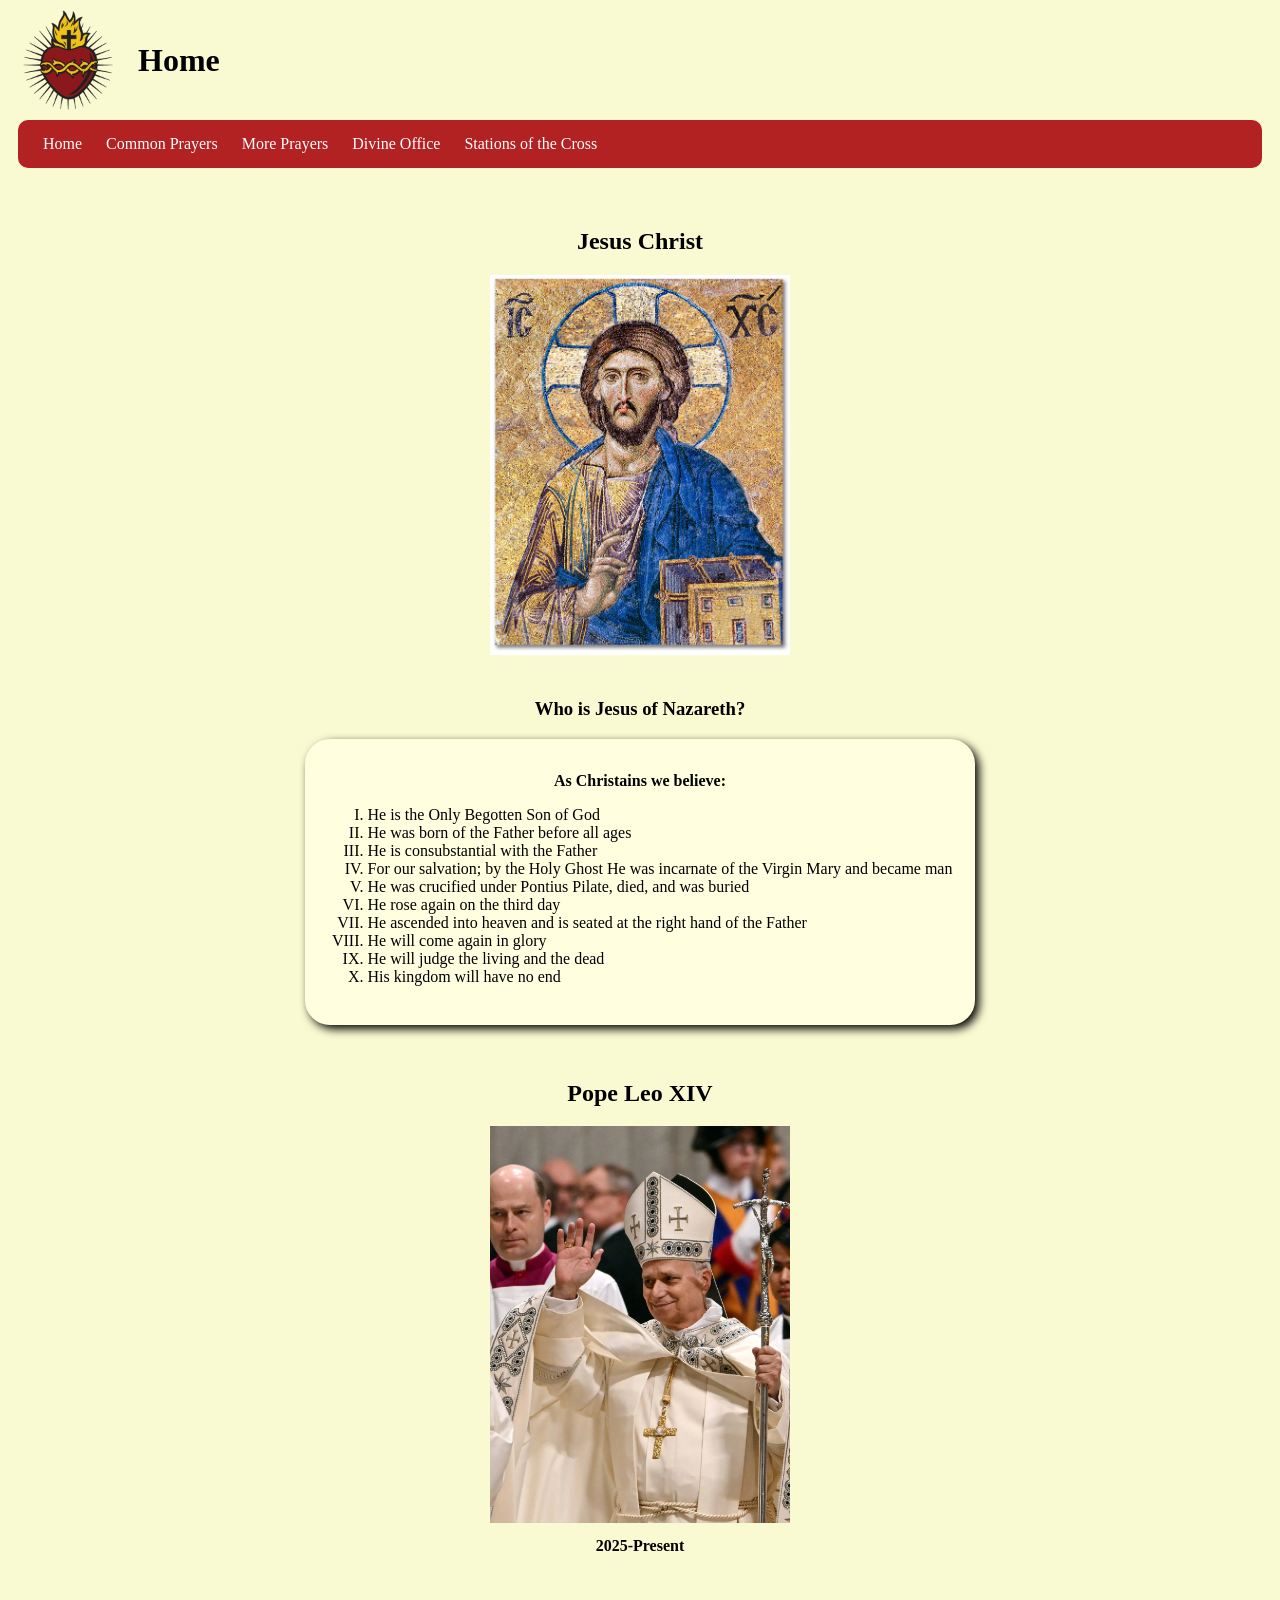
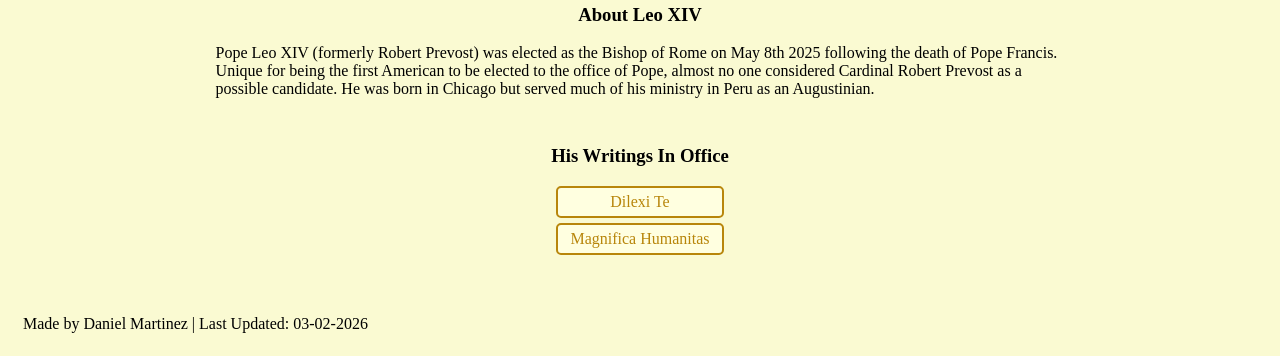
==== index.html @ 64991038 "added magnifica humanitas" ====
<!DOCTYPE html>
<html lang="en">
  <head>
    <meta charset="UTF-8">
    <meta name="viewport" content="width=device-width, initial-scale=1">
    <link rel="stylesheet" type="text/css" href="style/cath.css">
    <title>Homepage</title>
  </head>
  <body>
    <header>
      <img src="media/heart.png" width="100px">
      <h1>Home</h1>
    </header>
    <nav>
      <a href="index.html" class="barlink">Home</a>
      <a href="prayers.html" class="barlink">Common Prayers</a>
      <a href="prayers2.html" class="barlink">More Prayers</a>
      <a href="office.html" class="barlink">Divine Office</a>
      <a href="stations.html" class="barlink">Stations of the Cross</a>
    </nav>

    <article class="home">
      <section>
        <h2>Jesus Christ</h2>
        <img src="media/jesus.jpg" width="300">
      </section>
      <section>
        <h3>Who is Jesus of Nazareth?</h3>
        <div class="prayer" id="believe">
        <h4>As Christains we believe:</h4>
          <ol>
            <li>He is the Only Begotten Son of God</li>
            <li>He was born of the Father before all ages</li>
            <li>He is consubstantial with the Father</li>
            <li>For our salvation; by the Holy Ghost He was incarnate of the Virgin Mary and became man</li>
            <li>He was crucified under Pontius Pilate, died, and was buried</li>
            <li>He rose again on the third day</li>
            <li>He ascended into heaven and is seated at the right hand of the Father</li>
            <li>He will come again in glory</li>
            <li>He will judge the living and the dead</li>
            <li>His kingdom will have no end</li>
          </ol>
        </div>
      </section>
    </article>

    <article class="home">
      <section>
        <h2>Pope Leo XIV</h2>
        <img src="media/pope.png" width="300">
        <h4>2025-Present</h4>
      </section>
      <section>
        <h3>About Leo XIV</h3>
        <p>
          Pope Leo XIV (formerly Robert Prevost) was elected as the Bishop of Rome on May 8th 2025 following the death of Pope Francis.
          Unique for being the first American to be elected to the office of Pope, almost no one considered Cardinal Robert Prevost as a possible candidate.
          He was born in Chicago but served much of his ministry in Peru as an Augustinian.
        </p>
      </section>
      <section>
        <h3>His Writings In Office</h3>
        <a href="media/Dilexite.pdf" target="_blank"><p class="link">Dilexi Te</p></a>
        <a href="media/Magnificahumanitas.pdf" target="_blank"><p class="link">Magnifica Humanitas</p></a>
      </section>
    </article>

    <footer>Made by Daniel Martinez | Last Updated: 03-02-2026</footer>
  </body>
</html>
---- style/cath.css ----
.bothprayers {
  display: flex;
  flex-direction: row;
}

body {
  background-color: lightgoldenrodyellow;
}

header {
  display: flex;
  flex-direction: row;
  flex-wrap: nowrap;
  align-items: center;
  margin: 10px;
}

nav {
  background-color: firebrick;
  color: white;
  padding: 15px;
  margin: 10px;
  margin-bottom: 30px;
  border-radius: 10px;
}

footer {
  padding: 15px;
  margin-top: 30px;
}

section {
  margin: 10px;
}

ol {
  list-style-type: upper-roman;
}

span {
  font-size: smaller;
}

.barlink {
  color: white;
  margin: 10px;
}

.barlink:hover {
  color: gold;
}

.barlink:active {
  color: goldenrod;
}

h1 {
  padding-left: 20px;
}

h2, h3 {
  text-align: center;
}

h4 {
  text-align: center;
  margin: 10px;
}

hr {
  color: firebrick;
  margin: 20px;
}

p {
  margin: 8px;
}

.pname {
  text-align: center;
  margin: 20px;
}

.prayer {
  flex: 50;
  justify-content: space-between;
  background-color: lightyellow;
  border: 5px solid lightyellow;
  padding: 18px;
  margin: 15px;
  border-radius: 25px;
  box-shadow: 4px 4px 10px;
}

table, th, td{
  padding: 3px;
  border: 2px solid;
  border-collapse: collapse;
  background-color: lightyellow;
  text-align: center;
}

#hours {
  display: flex;
  justify-content: center;
  align-items: center;
}

.link {
  padding: 5px;
  border: 2px solid darkgoldenrod;
  margin: 5px;
  background-color: lightyellow;
  text-align: center;
  list-style-type: none;
  border-radius: 5px;
  color: darkgoldenrod;
}

.link:hover {
  box-shadow: inset 0 0 10px;
}

.link:active {
  background-color: goldenrod;
  color: lightyellow;
  box-shadow: inset 0 0 30px saddlebrown;
  transform: scale(0.98);
}

.weekday {
  text-align: center;
  list-style-type: none;
  border: none;
  font-size: 150%;
  font-weight: bold;
}

a {
  text-decoration: none;
  color: black;
}

.lists {
  width: max-content;
}

#office {
  display: flex;
  flex-wrap: wrap;
  align-items: center;
  margin-bottom: 30px;
}

.home {
  display: flex;
  width: 70%;
  justify-content: center;
  align-items: center;
  flex-direction: column;
  margin: auto;
}

.sotc {
  display: flex;
  align-items: center;
  justify-content: center;
  flex-direction: column;
  margin: 0px;
}

#believe {
  text-align: left;
}

@media (max-width: 800px) {
  #office {
    display: flex;
    flex-direction: column;
    flex-wrap: nowrap;
  }
  .link {
    padding: 10px;
    border-radius: 10px;
  }
  .lists {
    width: 80%;
    padding-right: 40px;
  }
  nav {
    display: flex;
    justify-content: center;
    align-items: center;
    flex-direction: column;
  }
  .home {
    width: 100%;
  }
  .bothprayers{
    display: flex;
    flex-direction: column;
  }
}
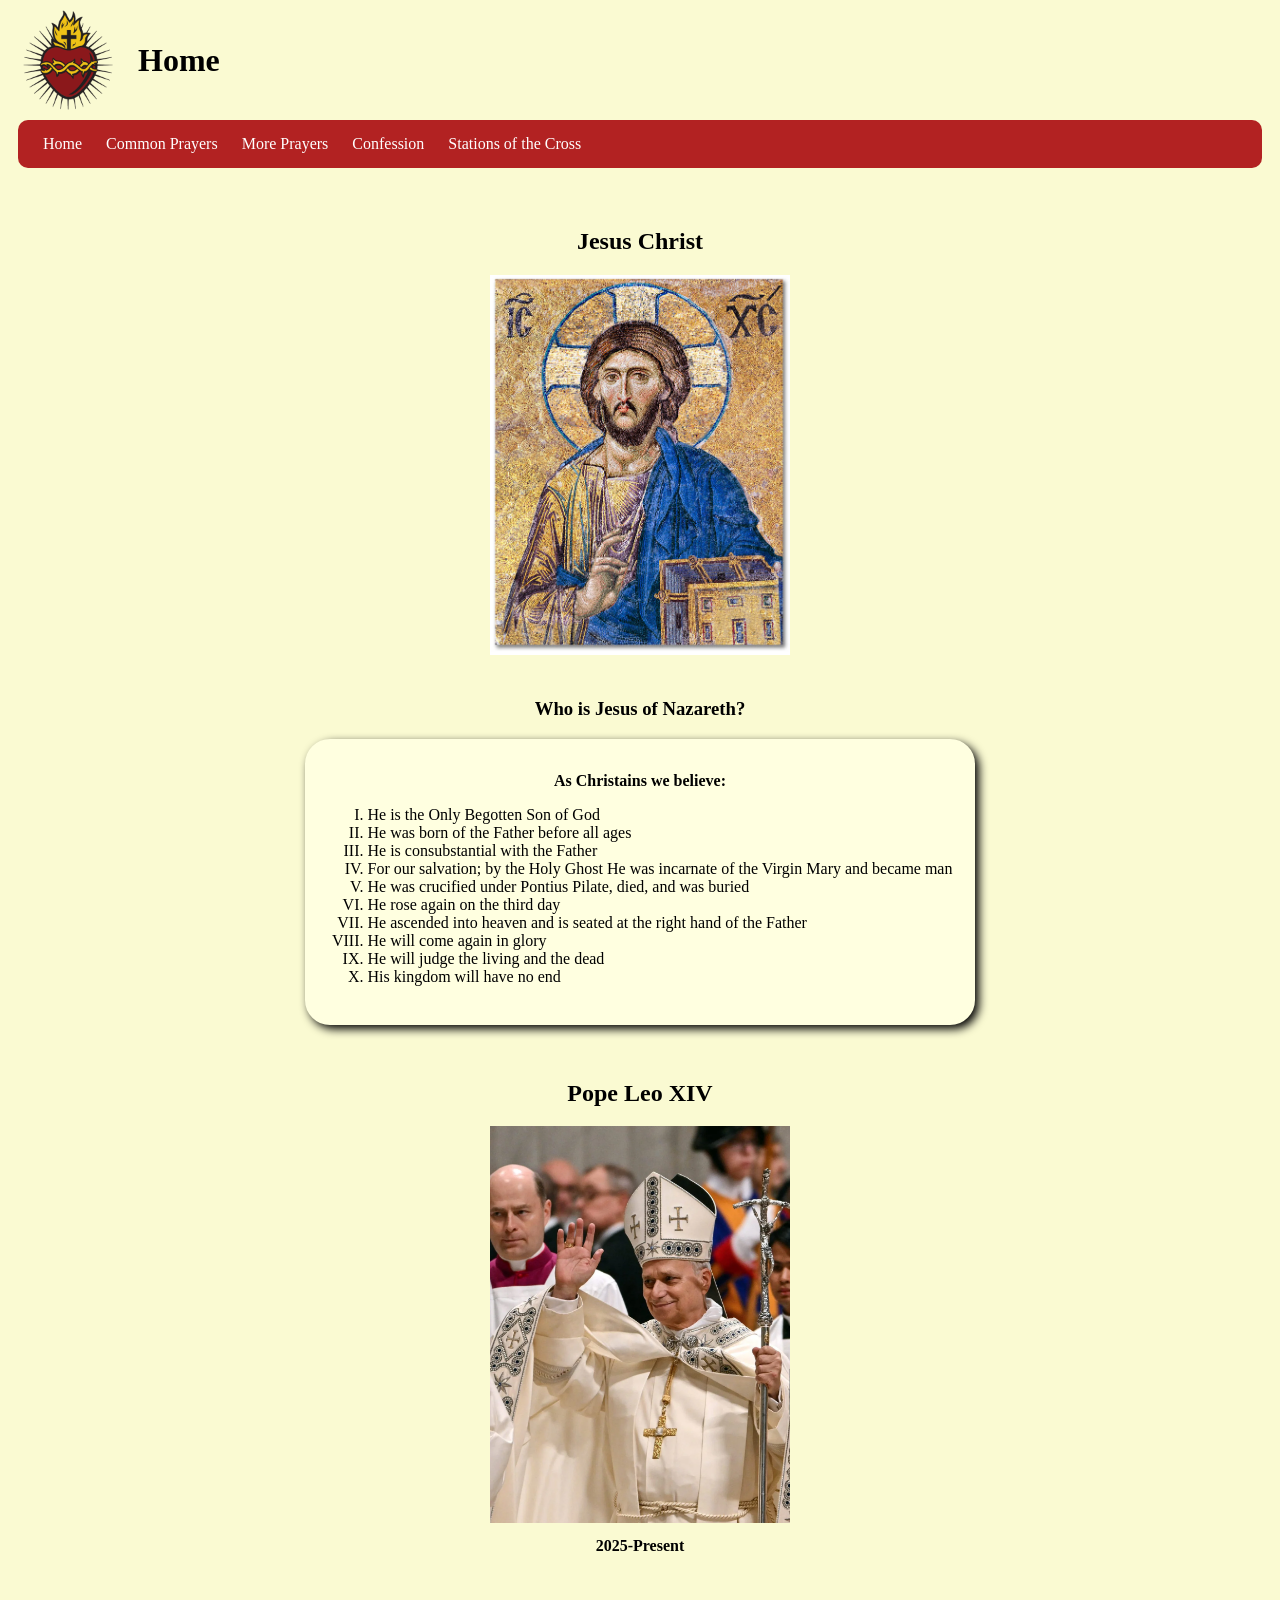
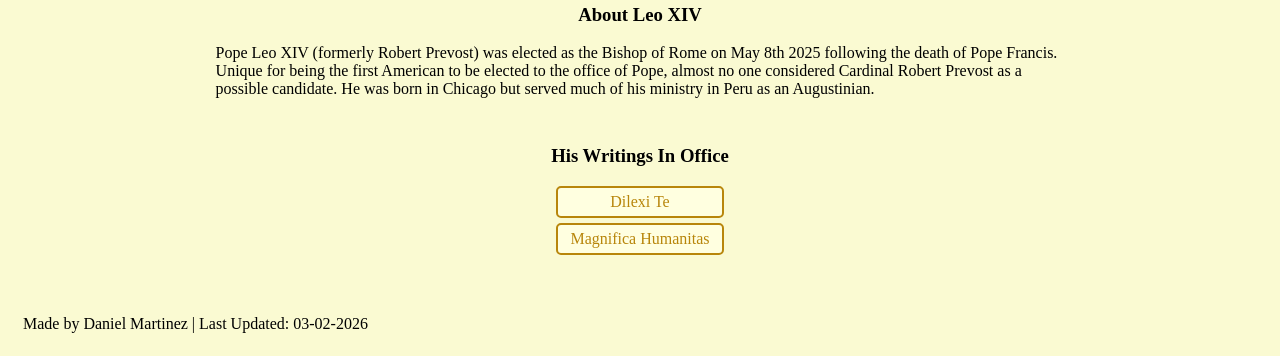
==== commit e0464cdb: "Removed divine office, added confession" ====
--- a/index.html
+++ b/index.html
@@ -4,6 +4,8 @@
     <meta charset="UTF-8">
     <meta name="viewport" content="width=device-width, initial-scale=1">
     <link rel="stylesheet" type="text/css" href="style/cath.css">
+    <link rel="apple-touch-icon" sizes="120x120" href="apple-icon-120x120.png" type="image/png">
+    <link rel="apple-touch-icon" sizes="180x180" href="apple-icon-180x180.png" type="image/png">
     <title>Homepage</title>
   </head>
   <body>
@@ -15,7 +17,7 @@
       <a href="index.html" class="barlink">Home</a>
       <a href="prayers.html" class="barlink">Common Prayers</a>
       <a href="prayers2.html" class="barlink">More Prayers</a>
-      <a href="office.html" class="barlink">Divine Office</a>
+      <a href="confession.html" class="barlink">Confession</a>
       <a href="stations.html" class="barlink">Stations of the Cross</a>
     </nav>
 
--- a/style/cath.css
+++ b/style/cath.css
@@ -92,6 +92,10 @@
   box-shadow: 4px 4px 10px;
 }
 
+.hymn {
+  text-align: center;
+}
+
 table, th, td{
   padding: 3px;
   border: 2px solid;
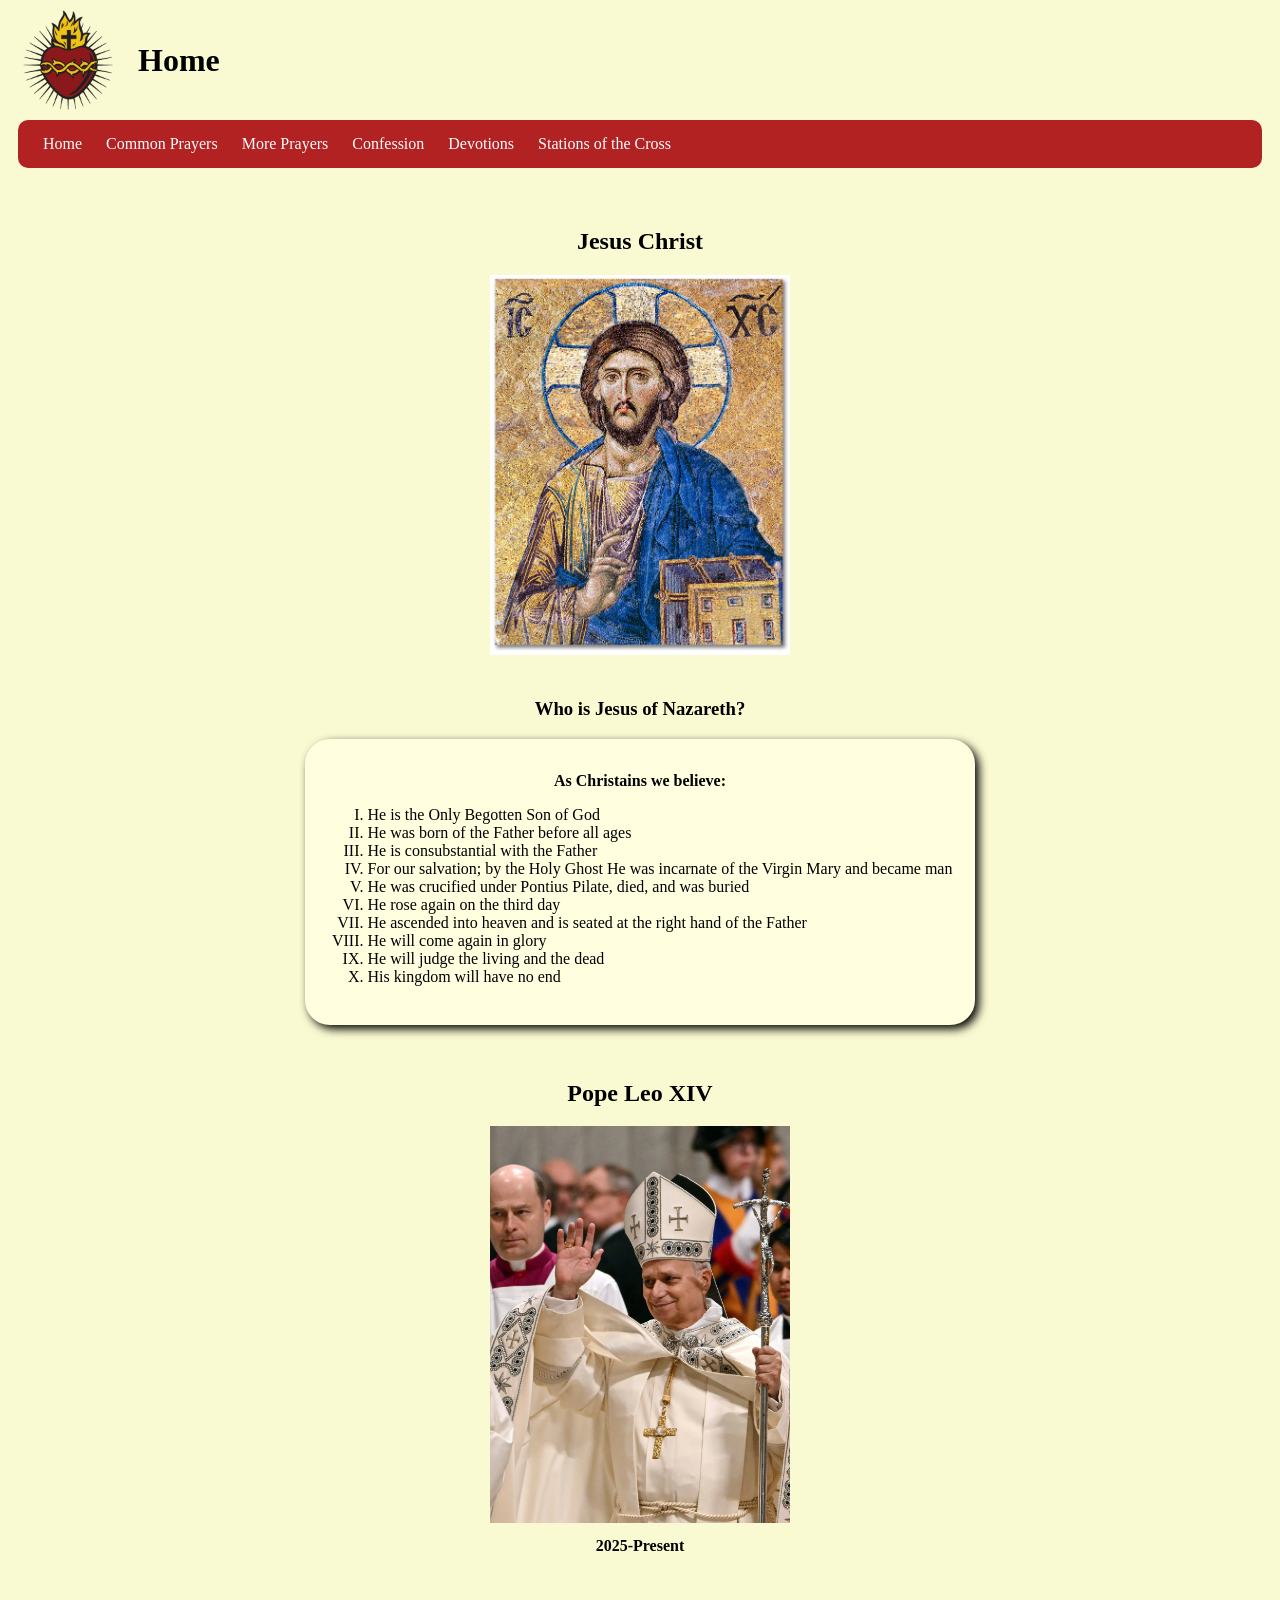
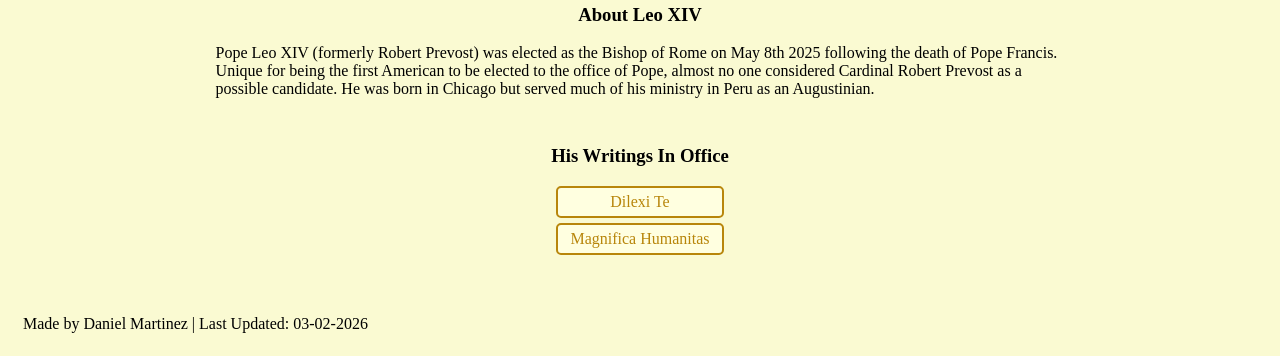
==== commit ffff9440: "added devotions page, angelus, regina coeli" ====
--- a/index.html
+++ b/index.html
@@ -18,6 +18,7 @@
       <a href="prayers.html" class="barlink">Common Prayers</a>
       <a href="prayers2.html" class="barlink">More Prayers</a>
       <a href="confession.html" class="barlink">Confession</a>
+      <a href="devotions.html" class="barlink">Devotions</a>
       <a href="stations.html" class="barlink">Stations of the Cross</a>
     </nav>
 
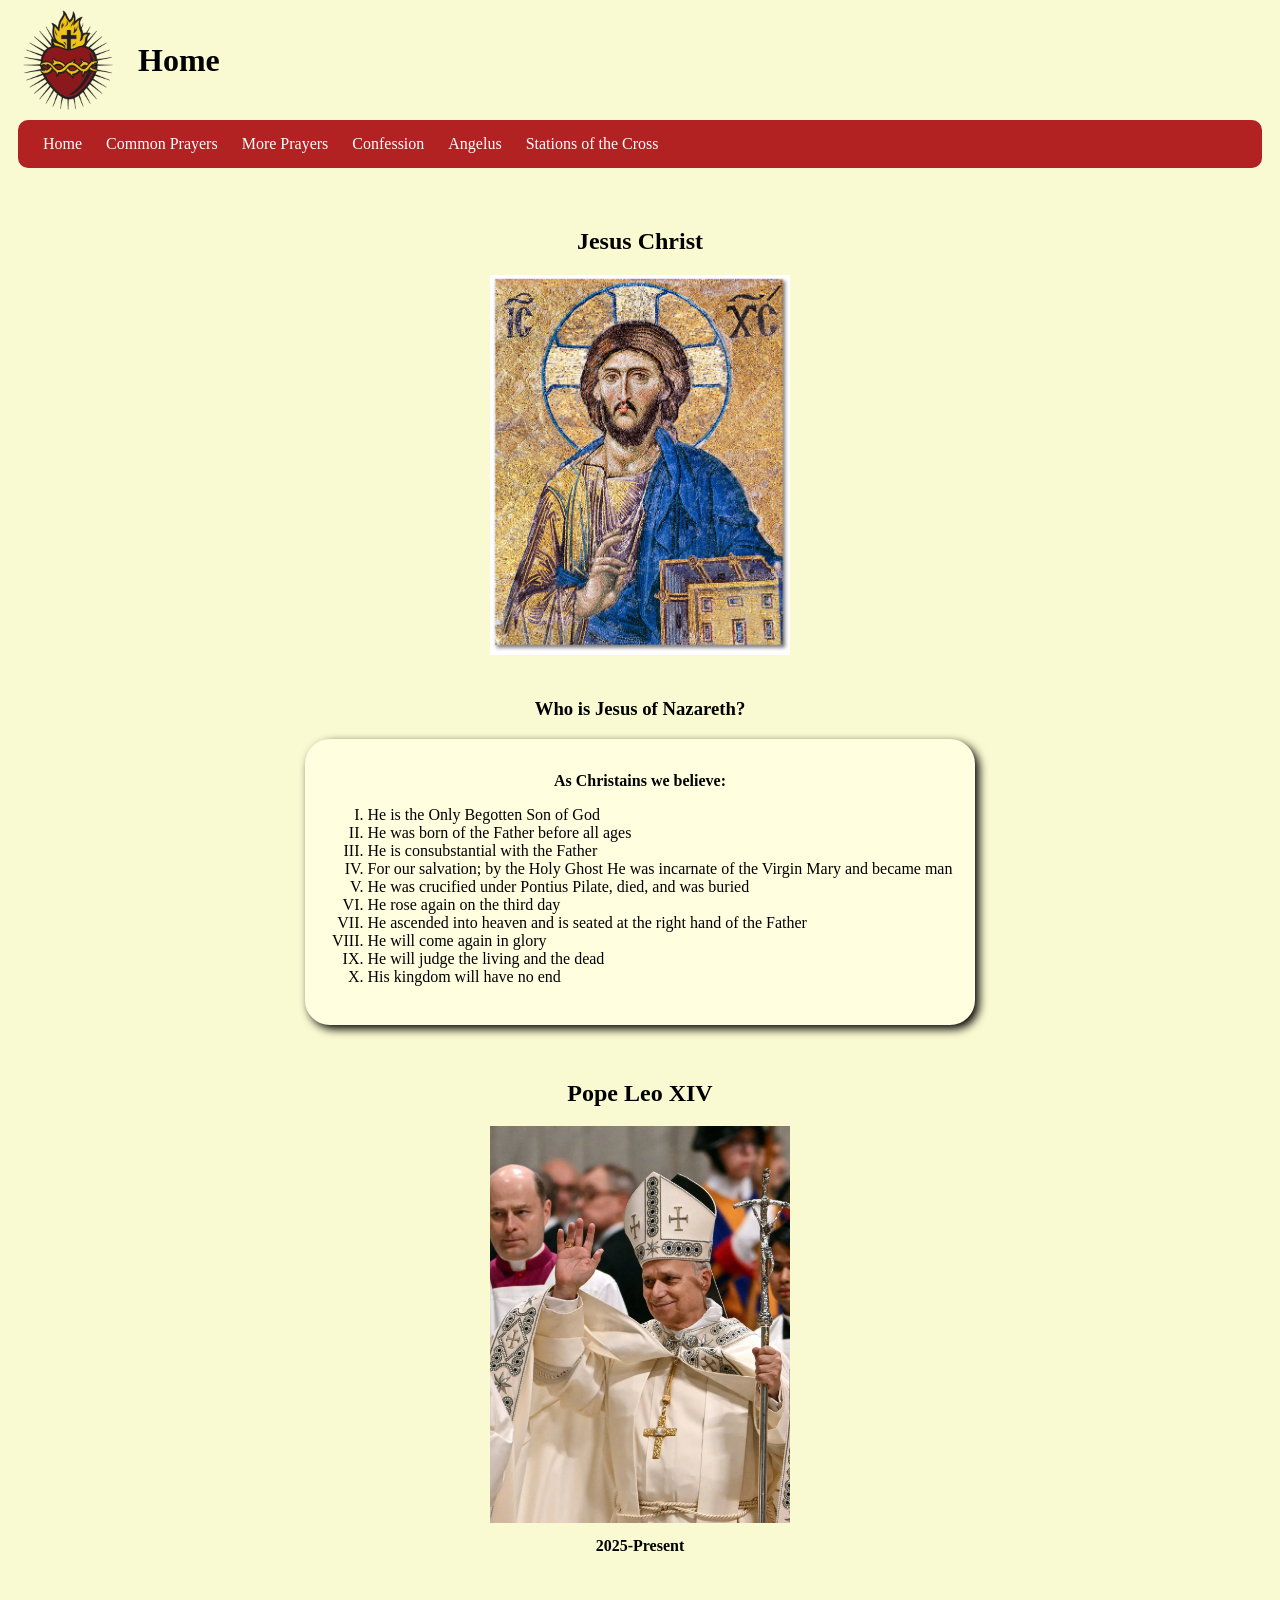
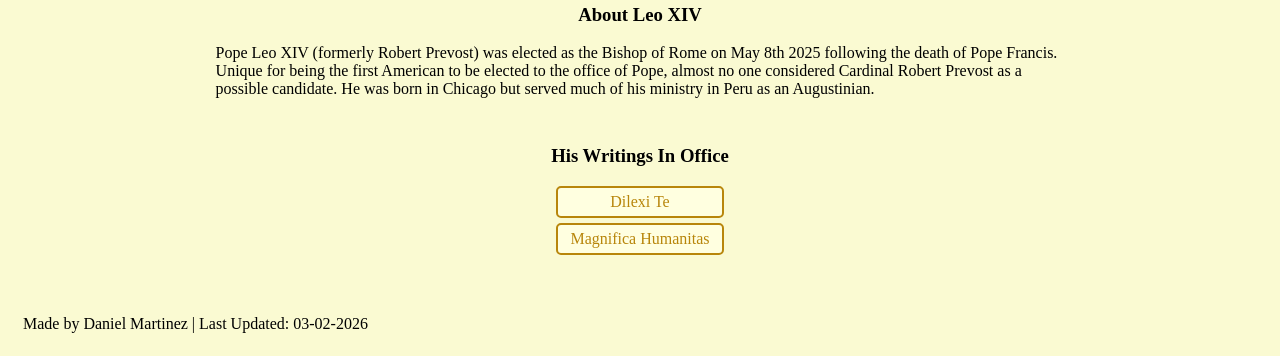
==== commit 141e13ca: "renamed devotions to angelus" ====
--- a/index.html
+++ b/index.html
@@ -18,7 +18,7 @@
       <a href="prayers.html" class="barlink">Common Prayers</a>
       <a href="prayers2.html" class="barlink">More Prayers</a>
       <a href="confession.html" class="barlink">Confession</a>
-      <a href="devotions.html" class="barlink">Devotions</a>
+      <a href="angelus.html" class="barlink">Angelus</a>
       <a href="stations.html" class="barlink">Stations of the Cross</a>
     </nav>
 
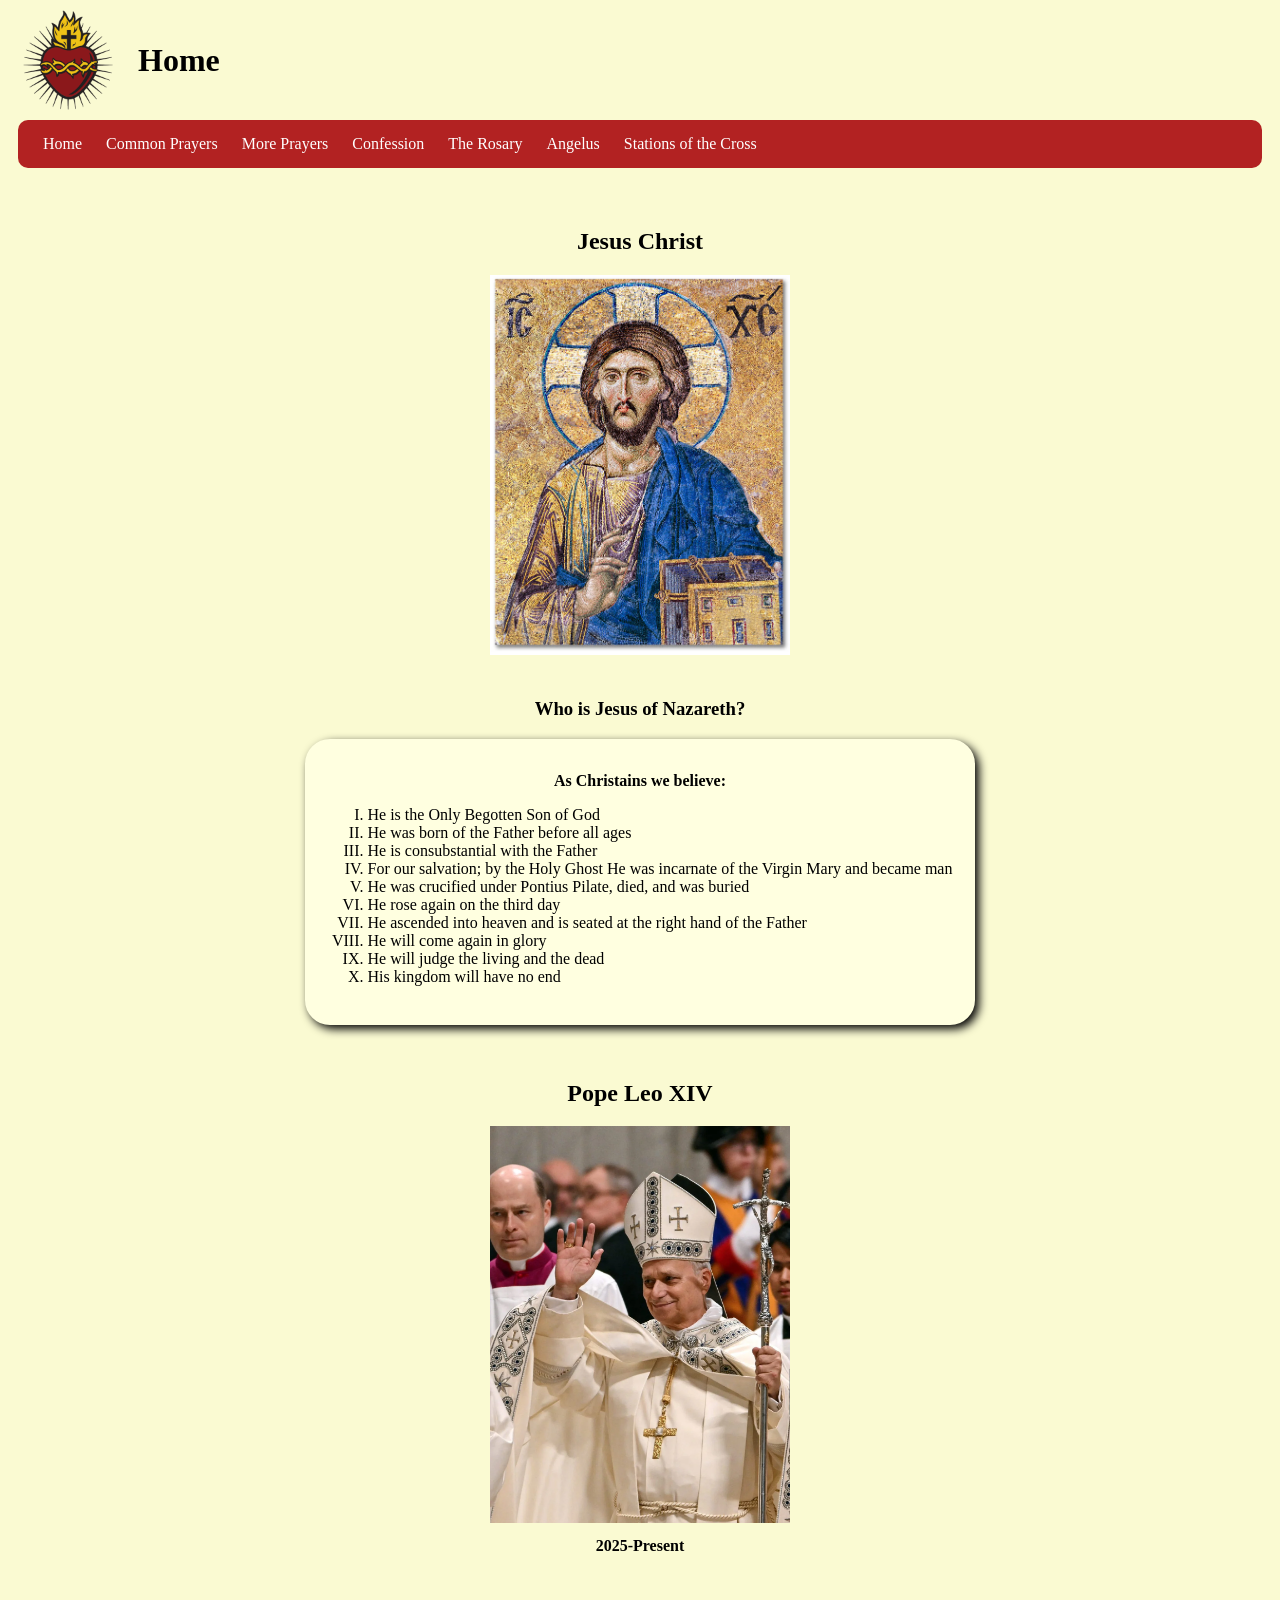
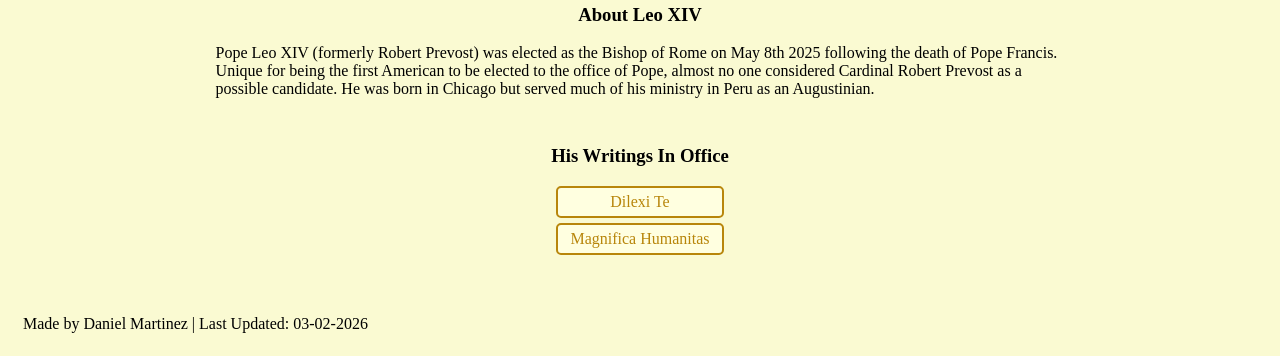
==== commit 6765f8d4: "Added the rosary" ====
--- a/index.html
+++ b/index.html
@@ -18,6 +18,7 @@
       <a href="prayers.html" class="barlink">Common Prayers</a>
       <a href="prayers2.html" class="barlink">More Prayers</a>
       <a href="confession.html" class="barlink">Confession</a>
+      <a href="rosary.html" class="barlink">The Rosary</a>
       <a href="angelus.html" class="barlink">Angelus</a>
       <a href="stations.html" class="barlink">Stations of the Cross</a>
     </nav>
--- a/style/cath.css
+++ b/style/cath.css
@@ -177,6 +177,11 @@
   text-align: left;
 }
 
+#mysteries {
+	display: flex;
+	flex-direction: row;
+}
+
 @media (max-width: 800px) {
   #office {
     display: flex;
@@ -204,4 +209,7 @@
     display: flex;
     flex-direction: column;
   }
-}
+	#mysteries {
+		flex-direction: column;
+	}
+}
